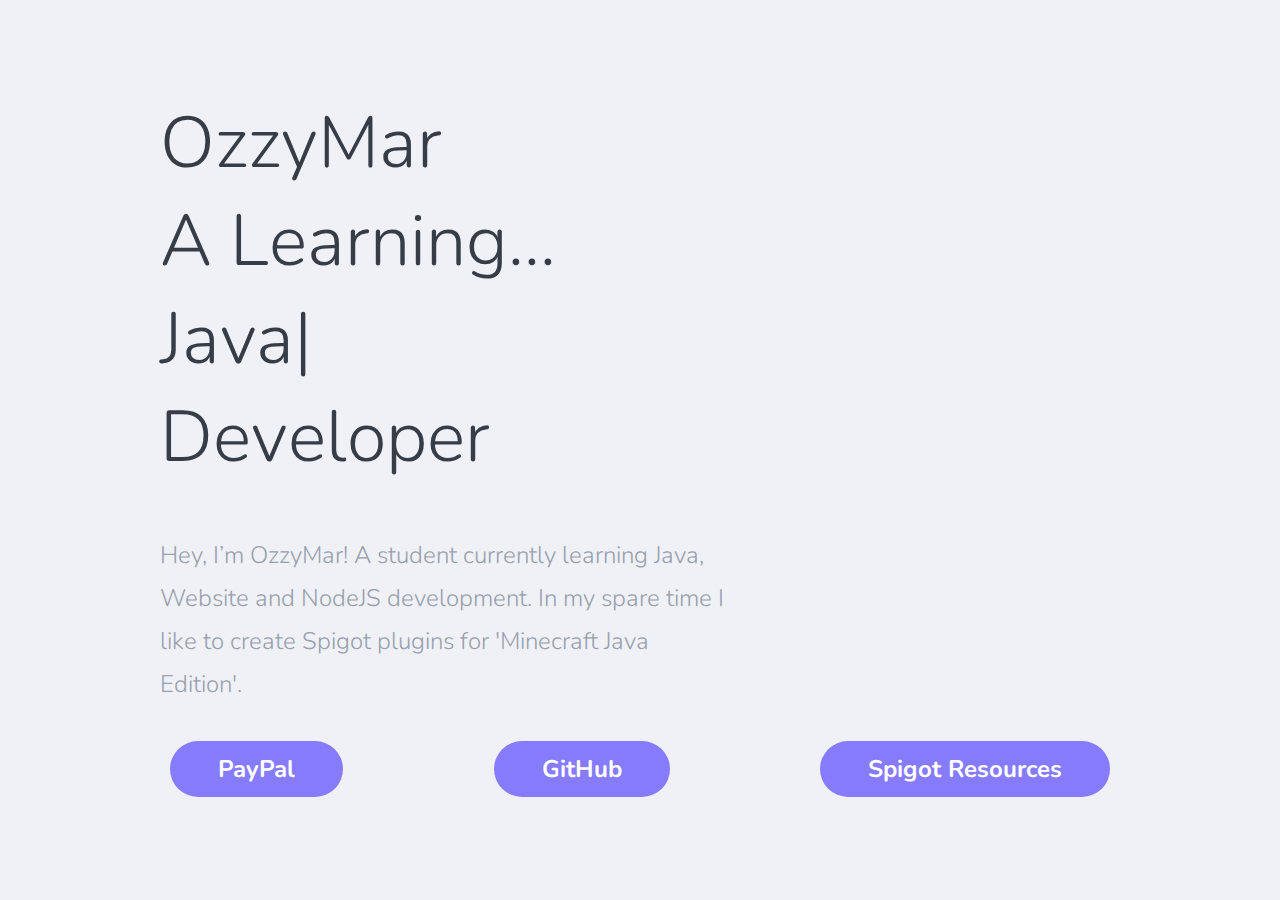
==== index.html @ 520ce7d2 "more compatibility" ====
<!doctype html>
<html lang="en">
<head>
    <meta charset="UTF-8">
    <meta content="width=device-width, user-scalable=no, initial-scale=1.0, maximum-scale=1.0, minimum-scale=1.0"
          name="viewport">
    <meta content="ie=edge" http-equiv="X-UA-Compatible">
    <link href="css/index.css" rel="stylesheet">
    <link crossorigin="anonymous" href="https://cdnjs.cloudflare.com/ajax/libs/font-awesome/5.15.2/css/all.min.css"
          integrity="sha512-HK5fgLBL+xu6dm/Ii3z4xhlSUyZgTT9tuc/hSrtw6uzJOvgRr2a9jyxxT1ely+B+xFAmJKVSTbpM/CuL7qxO8w=="
          rel="stylesheet"/>

    <link href="./images/terminal-solid.svg" rel="shortcut icon" type="image/x-icon"/>
    <title>OzzyMar | Development
    </title>
</head>
<body>
<div class="container">
    <div class="content">
        <section class="hero">
            <div class="hero-content">
                <h1>OzzyMar<br>A Learning... <br> <span class="dev"></span> <br> Developer</h1>
                <script src="vendors/typed.js/typed.js"></script>
                <script>
                    new Typed('.dev', {
                        strings: [
                            'Java',
                            'Web',
                            'NodeJS'
                        ],
                        smartBackspace: true,
                        loop: true,
                        typeSpeed: 85,
                        backSpeed: 85
                    });
                </script>
                <p>
                    Hey, I’m OzzyMar! A student currently learning Java, Website and NodeJS development.
                    In my spare time I like to create Spigot plugins for 'Minecraft Java Edition'.
                </p>
                <div class="hero-btns">
                    <a class="action-btn" href="https://www.paypal.com/paypalme/ozzymarDEV" target="_blank">
                        PayPal <i class="fab fa-paypal"></i>
                    </a>
                    <a class="action-btn" href="https://github.com/OzzyMar-DEV" target="_blank">
                        GitHub <i class="fab fa-github"></i>
                    </a>
                    <a class="action-btn" href="https://www.spigotmc.org/members/ozzymar_123.842555/" target="_blank">
                        Spigot Resources
                    </a>
                </div>
            </div>
        </section>
    </div>
</div>
</body>
</html>
---- css/index.css ----
@import url("https://fonts.googleapis.com/css?family=Nunito:300,400,700");

body {
    font-family: "Nunito", sans-serif;
    background: #eff1f7;
    margin: 0;
    padding: 0;
}

.content {
    grid-area: content;
}

.container {
    font-size: 1.5em;
    width: 100%;
    height: 100vh;
    display: grid;
    grid-template-areas: "content";
    grid-template-columns: 1fr;
}

.content {
    padding: 1em;
}

.hero {
    max-width: 960px;
    margin: 0 auto;
    text-align: center;
}

.hero h1 {
    font-size: 2em;
    font-weight: 300;
    color: #373d46;
}

.hero p {
    font-weight: 300;
    line-height: 1.8em;
    color: #98a0ad;
}

.action-btn {
    display: inline-block;
    text-decoration: none;
    color: white;
    font-weight: 700;
    background: #867bfb;
    padding: 0.5em 2em;
    border-radius: 40px;
}

.action-btn:hover {
    background: #5b53b0;
}

.hero-btns {
    justify-content: space-between;
    flex-direction: column;
}

.hero-btns a {
    margin: 10px;
}

@media (min-width: 1040px) {
    .container {
        grid-template-areas: "content";
        grid-template-columns: 1fr;
    }

    .hero {
        text-align: left;
        margin: 2em auto;
    }

    .hero h1 {
        font-size: 3em;
    }

    .hero p {
        width: 60%;
    }

    .hero-btns {
        justify-content: space-between;
        display: flex;
        flex-direction: row;
    }

    .content {
        align-self: center;
    }
}

::-webkit-scrollbar {
    width: 0;
    background: transparent;
}
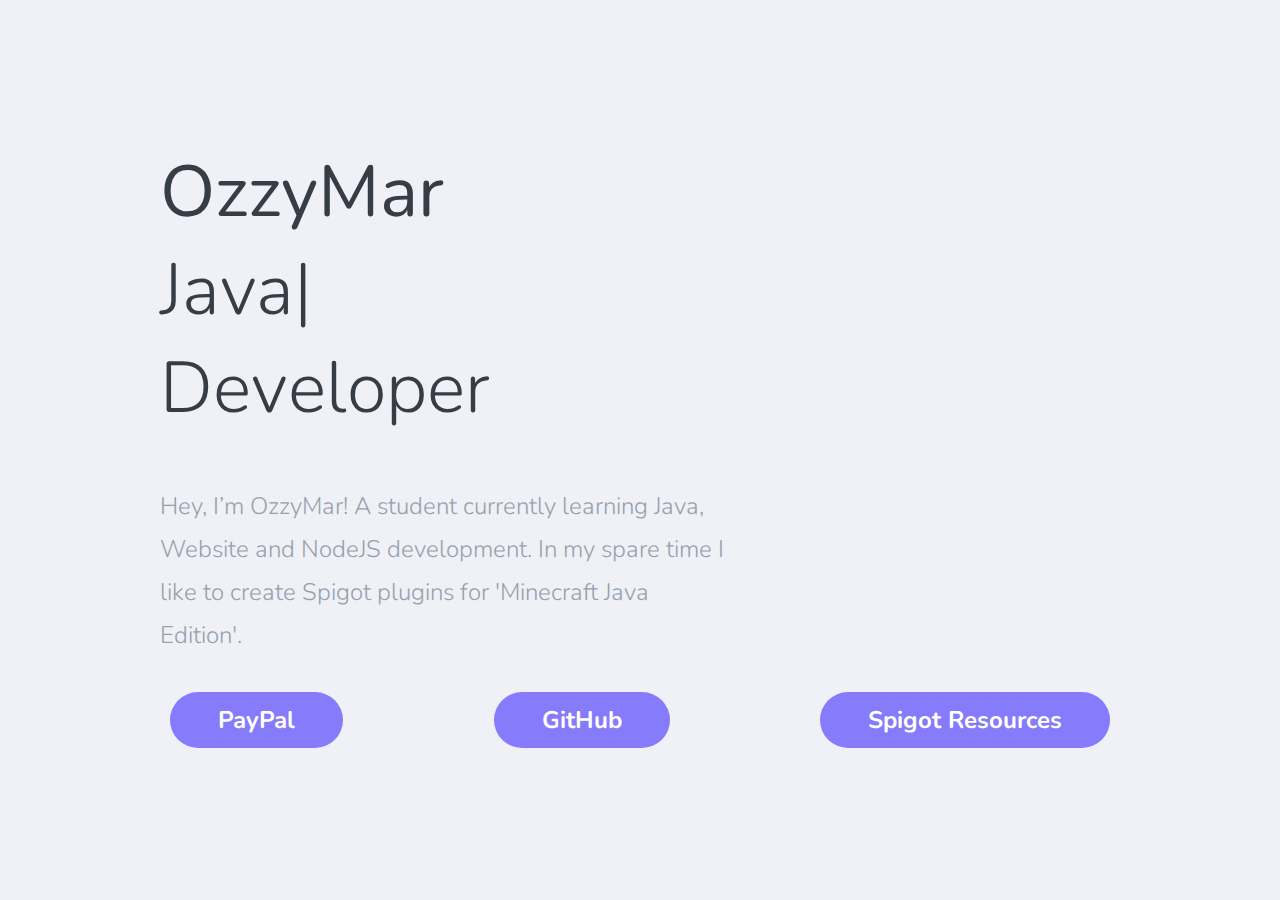
==== commit d666cd4c: "reformat | update css | use js file for type animation" ====
--- a/index.html
+++ b/index.html
@@ -6,34 +6,24 @@
           name="viewport">
     <meta content="ie=edge" http-equiv="X-UA-Compatible">
     <link href="css/index.css" rel="stylesheet">
+    <link href="css/animation.css" rel="stylesheet">
     <link crossorigin="anonymous" href="https://cdnjs.cloudflare.com/ajax/libs/font-awesome/5.15.2/css/all.min.css"
           integrity="sha512-HK5fgLBL+xu6dm/Ii3z4xhlSUyZgTT9tuc/hSrtw6uzJOvgRr2a9jyxxT1ely+B+xFAmJKVSTbpM/CuL7qxO8w=="
           rel="stylesheet"/>
 
     <link href="./images/terminal-solid.svg" rel="shortcut icon" type="image/x-icon"/>
-    <title>OzzyMar | Development
-    </title>
+    <title>OzzyMar | Development</title>
 </head>
 <body>
 <div class="container">
     <div class="content">
         <section class="hero">
             <div class="hero-content">
-                <h1>OzzyMar<br>A Learning... <br> <span class="dev"></span> <br> Developer</h1>
-                <script src="vendors/typed.js/typed.js"></script>
-                <script>
-                    new Typed('.dev', {
-                        strings: [
-                            'Java',
-                            'Web',
-                            'NodeJS'
-                        ],
-                        smartBackspace: true,
-                        loop: true,
-                        typeSpeed: 85,
-                        backSpeed: 85
-                    });
-                </script>
+                <div class="title floating">
+                    <h1>
+                        <b>OzzyMar</b> <br> <span class="dev"></span> <br> Developer
+                    </h1>
+                </div>
                 <p>
                     Hey, I’m OzzyMar! A student currently learning Java, Website and NodeJS development.
                     In my spare time I like to create Spigot plugins for 'Minecraft Java Edition'.
@@ -53,5 +43,9 @@
         </section>
     </div>
 </div>
+<!--SCRIPTS-->
+<script src="./vendors/typed.js/typed.js"></script>
+<script src="./js/HeroHeaderText.js"></script>
+<!--SCRIPTS-->
 </body>
 </html>--- a/css/index.css
+++ b/css/index.css
@@ -32,6 +32,12 @@
 
 .hero h1 {
     font-size: 2em;
+    font-weight: 300;
+    color: #373d46;
+}
+
+.hero h2 {
+    font-size: 1em;
     font-weight: 300;
     color: #373d46;
 }
@@ -80,6 +86,10 @@
         font-size: 3em;
     }
 
+    .hero h2 {
+        font-size: 2em;
+    }
+
     .hero p {
         width: 60%;
     }
--- a/css/animation.css
+++ b/css/animation.css
@@ -0,0 +1,18 @@
+.floating {
+    animation-name: floating;
+    animation-duration: 3s;
+    animation-iteration-count: infinite;
+    animation-timing-function: ease-in-out;
+}
+
+@keyframes floating {
+    0% {
+        transform: translate(0, 0px);
+    }
+    50% {
+        transform: translate(0, 15px);
+    }
+    100% {
+        ransform: translate(0, -0px);
+    }
+}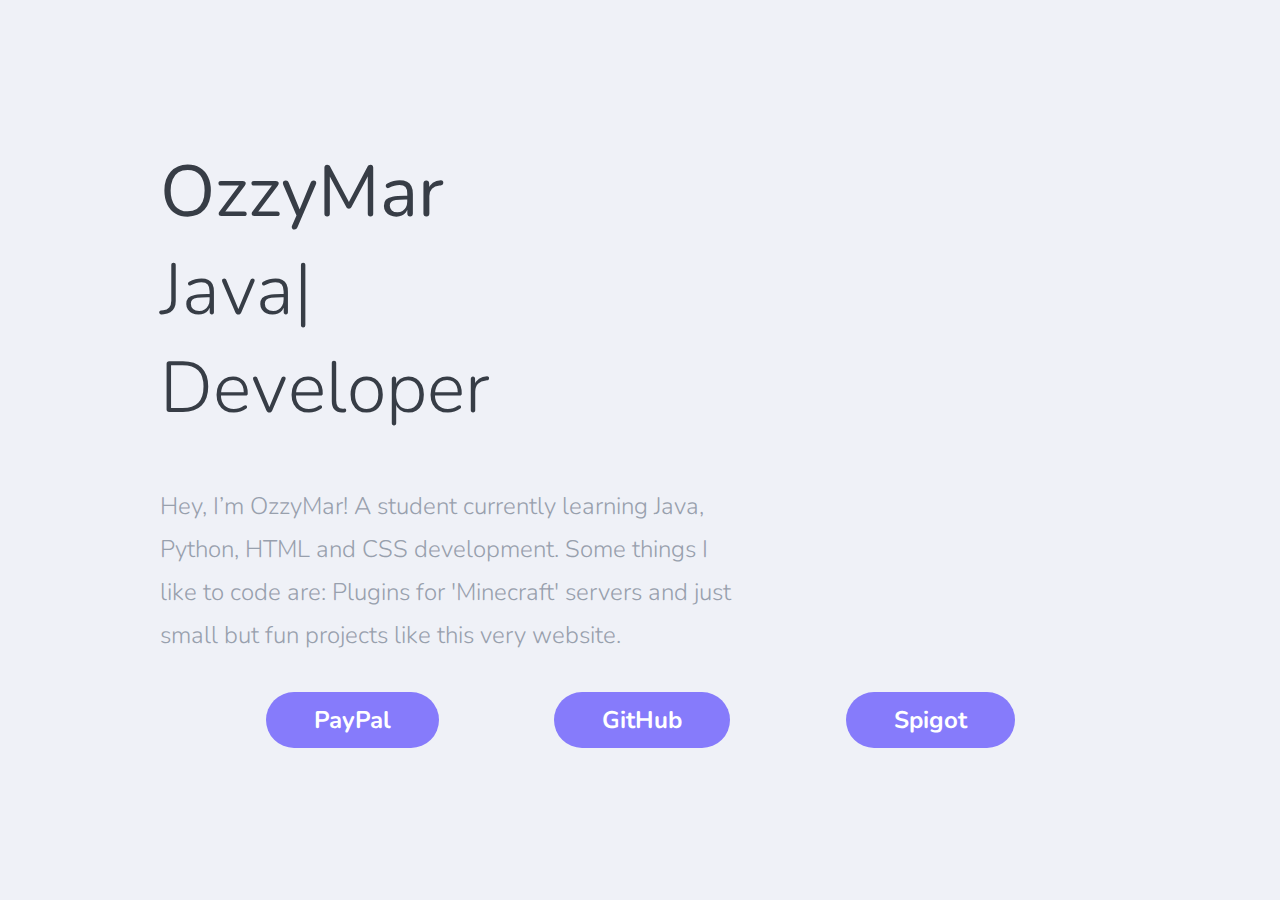
==== commit 7031b703: "description update" ====
--- a/index.html
+++ b/index.html
@@ -21,12 +21,17 @@
             <div class="hero-content">
                 <div class="title floating">
                     <h1>
-                        <b>OzzyMar</b> <br> <span class="dev"></span> <br> Developer
+                        <b>OzzyMar</b>
+                        <br>
+                        <span class="dev"></span>
+                        <br>
+                        Developer
                     </h1>
                 </div>
                 <p>
-                    Hey, I’m OzzyMar! A student currently learning Java, Website and NodeJS development.
-                    In my spare time I like to create Spigot plugins for 'Minecraft Java Edition'.
+                    Hey, I’m OzzyMar! A student currently learning Java, Python, HTML and CSS development.
+                    Some things I like to code are: Plugins for 'Minecraft' servers and just small but fun
+                    projects like this very website.
                 </p>
                 <div class="hero-btns">
                     <a class="action-btn" href="https://www.paypal.com/paypalme/ozzymarDEV" target="_blank">
@@ -36,7 +41,7 @@
                         GitHub <i class="fab fa-github"></i>
                     </a>
                     <a class="action-btn" href="https://www.spigotmc.org/members/ozzymar_123.842555/" target="_blank">
-                        Spigot Resources
+                        Spigot
                     </a>
                 </div>
             </div>
--- a/css/index.css
+++ b/css/index.css
@@ -95,7 +95,7 @@
     }
 
     .hero-btns {
-        justify-content: space-between;
+        justify-content: space-evenly;
         display: flex;
         flex-direction: row;
     }
@@ -108,4 +108,4 @@
 ::-webkit-scrollbar {
     width: 0;
     background: transparent;
-}
+}--- a/css/animation.css
+++ b/css/animation.css
@@ -13,6 +13,6 @@
         transform: translate(0, 15px);
     }
     100% {
-        ransform: translate(0, -0px);
+        transform: translate(0, -0px);
     }
 }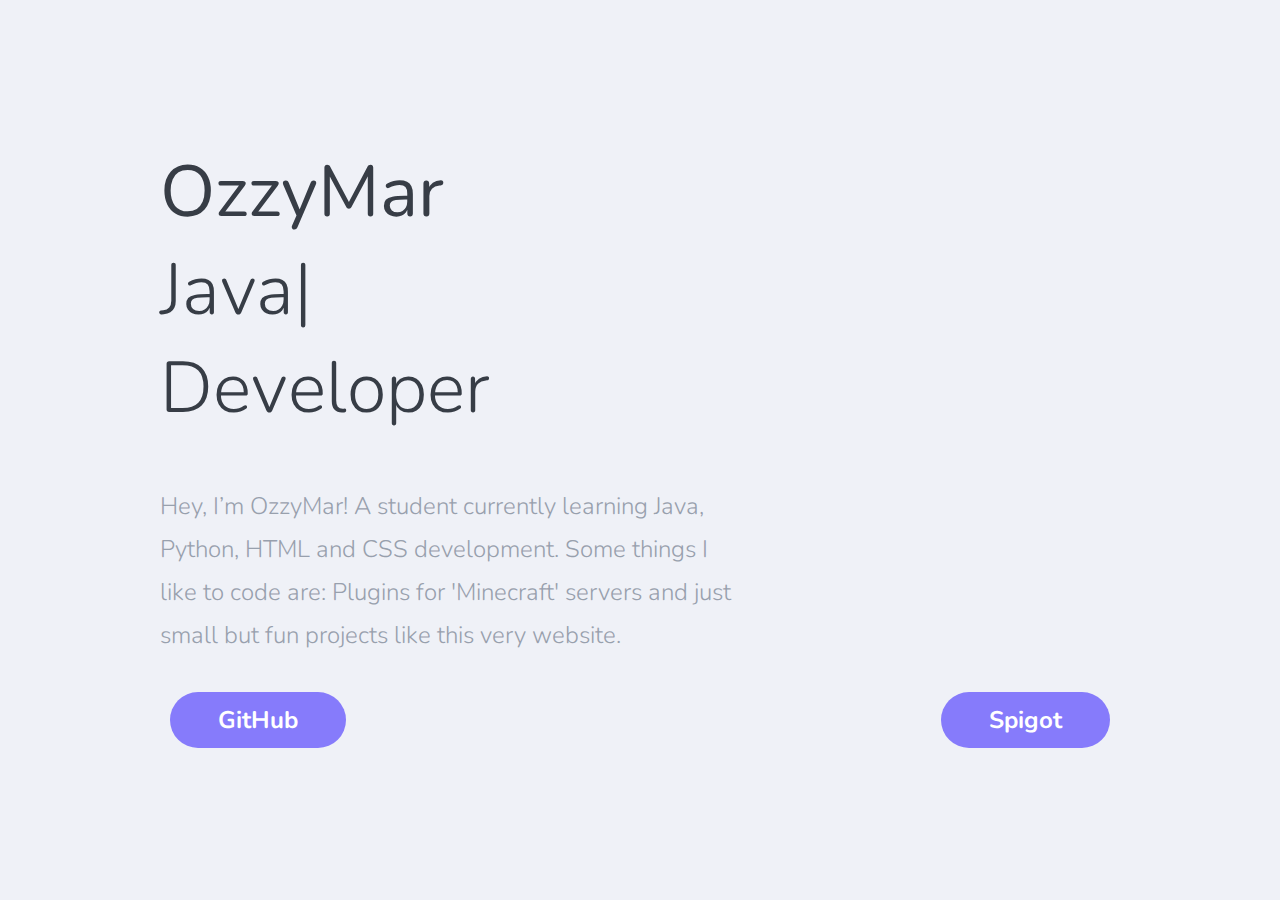
==== commit 28006e9d: "remove paypal" ====
--- a/index.html
+++ b/index.html
@@ -34,9 +34,9 @@
                     projects like this very website.
                 </p>
                 <div class="hero-btns">
-                    <a class="action-btn" href="https://www.paypal.com/paypalme/ozzymarDEV" target="_blank">
-                        PayPal <i class="fab fa-paypal"></i>
-                    </a>
+<!--                    <a class="action-btn" href="https://www.paypal.com/paypalme/ozzymarDEV" target="_blank">-->
+<!--                        PayPal <i class="fab fa-paypal"></i>-->
+<!--                    </a>-->
                     <a class="action-btn" href="https://github.com/OzzyMar-DEV" target="_blank">
                         GitHub <i class="fab fa-github"></i>
                     </a>
--- a/css/index.css
+++ b/css/index.css
@@ -95,7 +95,7 @@
     }
 
     .hero-btns {
-        justify-content: space-evenly;
+        justify-content: space-between;
         display: flex;
         flex-direction: row;
     }
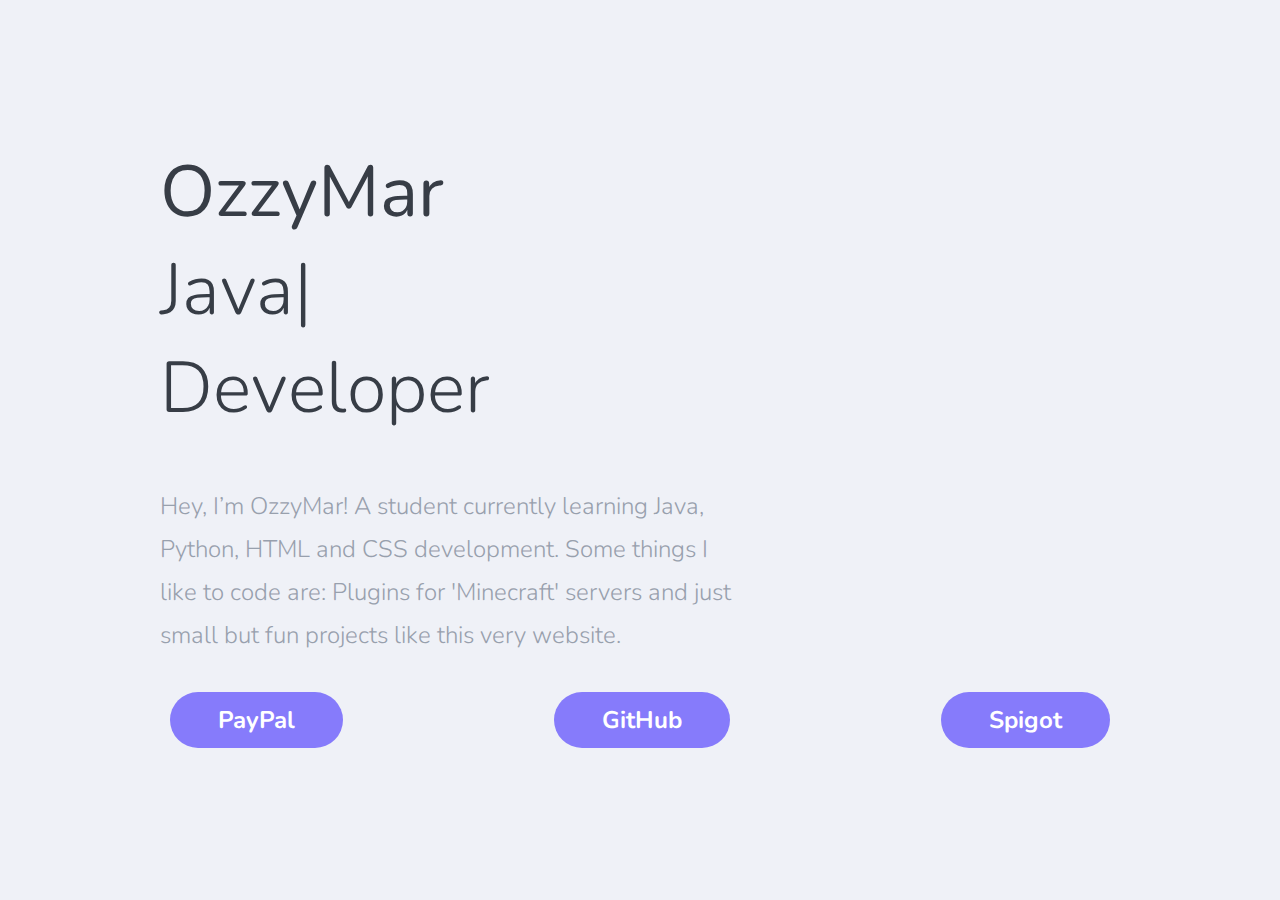
==== commit 857fe186: "add paypal" ====
--- a/index.html
+++ b/index.html
@@ -34,9 +34,9 @@
                     projects like this very website.
                 </p>
                 <div class="hero-btns">
-<!--                    <a class="action-btn" href="https://www.paypal.com/paypalme/ozzymarDEV" target="_blank">-->
-<!--                        PayPal <i class="fab fa-paypal"></i>-->
-<!--                    </a>-->
+                    <a class="action-btn" href="https://www.paypal.com/paypalme/ozzymarDEV" target="_blank">
+                        PayPal <i class="fab fa-paypal"></i>
+                    </a>
                     <a class="action-btn" href="https://github.com/OzzyMar-DEV" target="_blank">
                         GitHub <i class="fab fa-github"></i>
                     </a>
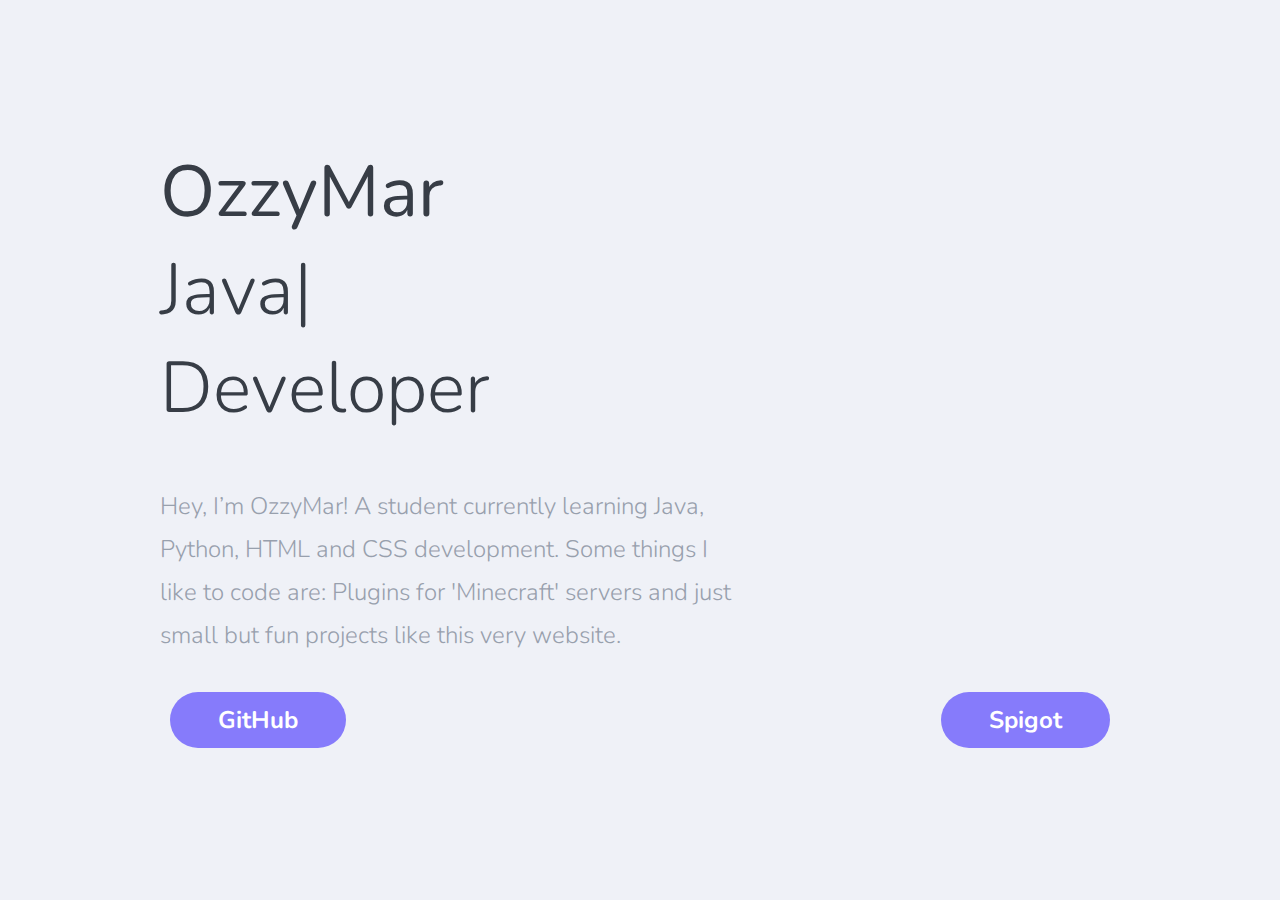
==== commit 7a9fe9f8: "remove payapl" ====
--- a/index.html
+++ b/index.html
@@ -34,9 +34,9 @@
                     projects like this very website.
                 </p>
                 <div class="hero-btns">
-                    <a class="action-btn" href="https://www.paypal.com/paypalme/ozzymarDEV" target="_blank">
-                        PayPal <i class="fab fa-paypal"></i>
-                    </a>
+<!--                    <a class="action-btn" href="https://www.paypal.com/paypalme/ozzymarDEV" target="_blank">-->
+<!--                        PayPal <i class="fab fa-paypal"></i>-->
+<!--                    </a>-->
                     <a class="action-btn" href="https://github.com/OzzyMar-DEV" target="_blank">
                         GitHub <i class="fab fa-github"></i>
                     </a>
--- a/css/index.css
+++ b/css/index.css
@@ -56,10 +56,12 @@
     background: #867bfb;
     padding: 0.5em 2em;
     border-radius: 40px;
+    transition: 0.4s;
 }
 
 .action-btn:hover {
     background: #5b53b0;
+    transform: scale(0.95, 0.95);
 }
 
 .hero-btns {
